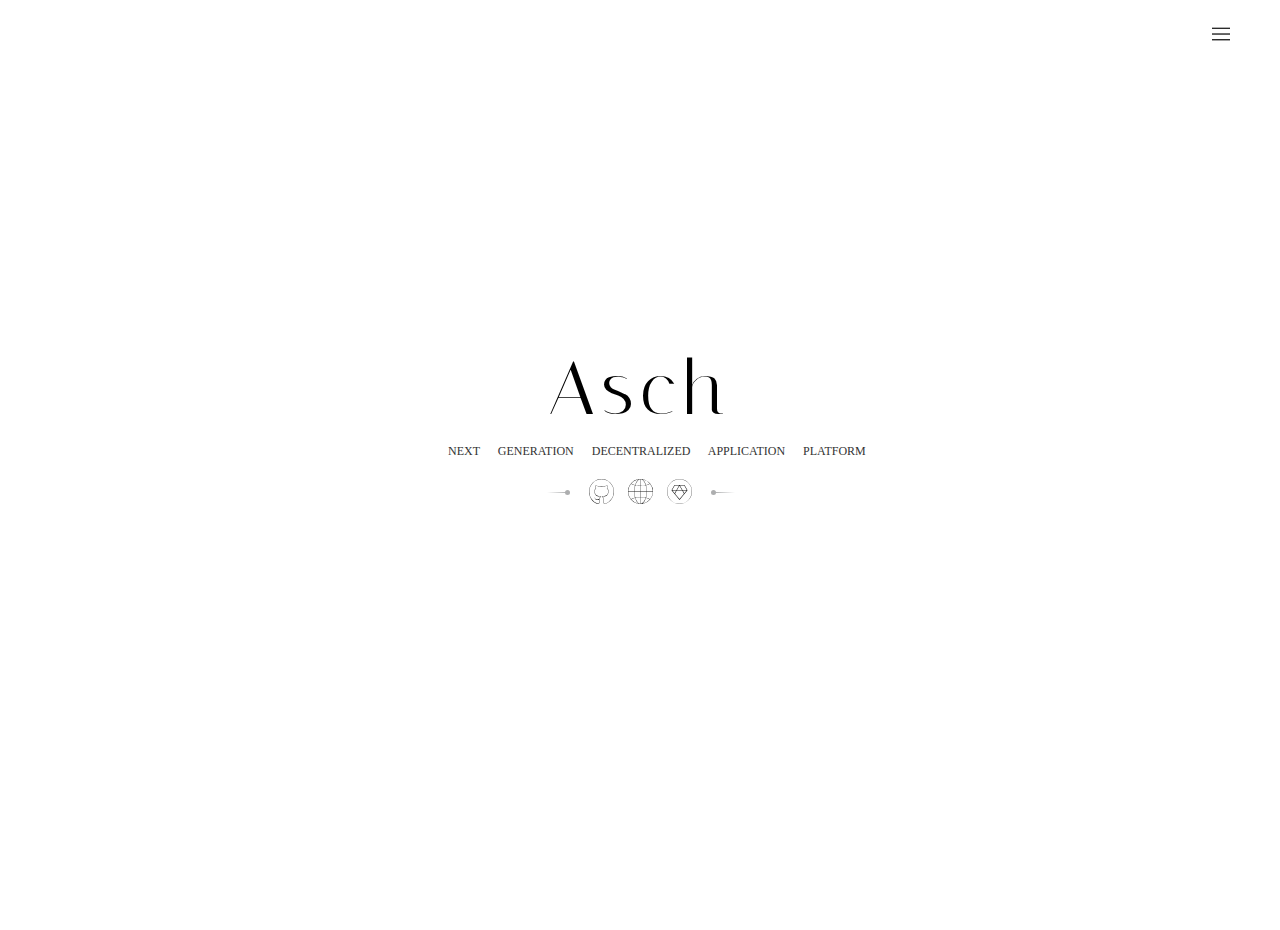
==== aschVideo.html @ d8f4b41e "test 0903" ====
<!DOCTYPE html>
<html lang="en">
<head>
    <meta charset="UTF-8">
    <title>Asch Website - Next generation blockchain application platform</title>
    <meta charset="UTF-8" name="keywords" content="阿希,Asch,区块链,智能合约,数字资产发行,区块链应用平台,侧链,区块链开发,区块链js开发">
    <meta name="description" content="阿希是一个分布式的区块链应用平台,采用区块链侧链技术,实现区块链js开发、智能合约、数字资产发行等功能.Asch是一个具有前瞻性的、低成本的一站式应用解决方案,相信将成为新一代区块链应用的孵化器.">
    <meta name="viewport"
          content="width=device-width, user-scalable=no, initial-scale=1.0, maximum-scale=1.0, minimum-scale=1.0">
    <link href="images/favicon.ico" rel="shortcut icon" type="image/x-icon">
    <link rel="stylesheet" href="css/reset.css">
    <link rel="stylesheet" href="css/index.css">
    <link rel="stylesheet" href="css/aschVideo.css">
</head>
<body>
<!--<div class="section">-->
    <!--&lt;!&ndash;<video class="aschAnimation" autoplay="true" controls="controls" loop="true" preload="true" src="video/Asch-animation.mp4" width="100%" height="100%"></video>&ndash;&gt;-->
<!--</div>-->
<div id="aschVideo">
    <div class="openLeft">
        <div class="container">
            <h1 class="containerTitle">Asch</h1>
            <hr>
            <p>NEXT GENERATION DECENTRALIZED APPLICATION PLATFORM</p>
            <div class="containerLink">
            <span class="linkLeft">
                <i></i>
            </span>
                <a class="linkGit" title="github" href="https://github.com/AschPlatform"><svg xmlns="http://www.w3.org/2000/svg" viewBox="0 0 35 35"><defs><style>.cls-1{fill:#191919;}</style></defs><title>Github-icon</title><g id="图层_2" data-name="图层 2"><g id="图层_1-2" data-name="图层 1"><path class="cls-1" d="M22.41,35a1.91,1.91,0,0,1-1.95-2v-4.6a2.85,2.85,0,0,0-.71-2.22l-2-1.73,2.57-.3a8.18,8.18,0,0,0,4.53-1.61c1.33-1.14,2-2.94,2-5.51a5.37,5.37,0,0,0-1.38-3.71L25,12.79l.27-.68A4.51,4.51,0,0,0,25.45,10l-.1-.86-.8.33c-.29.12-.6.27-.93.44a14.72,14.72,0,0,0-1.41.85l-.42.29-.49-.14a13.89,13.89,0,0,0-7.6,0l-.49.14-.42-.29a15.66,15.66,0,0,0-1.41-.85,9.59,9.59,0,0,0-.94-.44l-.8-.33-.1.86a4.6,4.6,0,0,0,.22,2.09l.27.68-.49.54A5.37,5.37,0,0,0,8.16,17c0,2.56.64,4.36,2,5.5a8.09,8.09,0,0,0,4.51,1.62l2.48.29-1.85,1.72a2.5,2.5,0,0,0-.69,1.55l0,.23v1.94c0,.9,0,1.75,0,2.38,0,.36,0,.6,0,.74a2,2,0,0,1-.47,1.32,1.91,1.91,0,0,1-1.5.67,2.59,2.59,0,0,1-.47,0H12l-.07,0a17,17,0,0,1-4.8-2.54,17.66,17.66,0,0,1-3.79-3.88A18.09,18.09,0,0,1,.89,23.57,18.31,18.31,0,0,1,0,17.91a18,18,0,0,1,1.38-7,17.82,17.82,0,0,1,3.75-5.7,17.51,17.51,0,0,1,5.56-3.83,17.15,17.15,0,0,1,13.62,0,17.51,17.51,0,0,1,5.56,3.83,17.82,17.82,0,0,1,3.75,5.7,18,18,0,0,1,1.38,7,18.31,18.31,0,0,1-.89,5.66,18.09,18.09,0,0,1-2.49,4.92,17.66,17.66,0,0,1-3.79,3.88A17,17,0,0,1,23,34.91l-.07,0h-.08A2.59,2.59,0,0,1,22.41,35ZM25.62,8.69a5.45,5.45,0,0,1,0,3.61l-.15.38.28.3A5.9,5.9,0,0,1,27.3,17c0,6-3.49,7.23-6.91,7.62l-1.47.17,1.12,1a3.35,3.35,0,0,1,.88,2.61V33a1.44,1.44,0,0,0,1.49,1.49,1.78,1.78,0,0,0,.39,0h.1A17.38,17.38,0,0,0,34.54,17.91,17.24,17.24,0,0,0,17.5.5a17.24,17.24,0,0,0-17,17.41A17.38,17.38,0,0,0,12.1,34.44h.1a1.78,1.78,0,0,0,.39,0A1.45,1.45,0,0,0,14.1,33c0-.13,0-.39,0-.71,0-.62,0-1.5,0-2.41v-.81l-.8.17a7.11,7.11,0,0,1-1.54.15c-1.77,0-2.86-.57-3.22-1.69v0a7.47,7.47,0,0,0-1.36-2.22,2.81,2.81,0,0,1,1,1,3.8,3.8,0,0,0,3.44,2.18,5.19,5.19,0,0,0,2.16-.51l.33-.15,0-.35A3,3,0,0,1,15,25.79l1-1-1.41-.16C11.18,24.27,7.7,23.07,7.7,17A5.9,5.9,0,0,1,9.21,13l.28-.3-.15-.38a5.53,5.53,0,0,1,0-3.61A9.91,9.91,0,0,1,13,10.35l.26.18.29-.09a14.5,14.5,0,0,1,7.84,0l.29.09.26-.18A10,10,0,0,1,25.62,8.69Z"/></g></g></svg></a>
                <a class="linkExploer" title="explorer" href="http://47.94.191.63/html/index.html"><svg xmlns="http://www.w3.org/2000/svg" viewBox="0 0 35 35"><defs><style>.cls-1{fill:#191919;}</style></defs><title>Browser-icon</title><g id="图层_2" data-name="图层 2"><g id="图层_1-2" data-name="图层 1"><path class="cls-1" d="M16.91,35a18,18,0,0,1-4.12-.65A17.5,17.5,0,0,1,0,17.81v-.63a17.33,17.33,0,0,1,2.72-9A17.57,17.57,0,0,1,16.92,0H18.1A18.07,18.07,0,0,1,24,1.24a17.5,17.5,0,0,1,11,16v.63A17.51,17.51,0,0,1,21.26,34.59a19.21,19.21,0,0,1-3.17.41Zm.81-6.17v5.79l.61-.13A6.39,6.39,0,0,0,21.93,32a16.38,16.38,0,0,0,2.57-5l.19-.53-.54-.13A21.48,21.48,0,0,0,22,25.94l-.54-.07a32.06,32.06,0,0,0-3.22-.21h-.5Zm-.95-3.17a30.61,30.61,0,0,0-5.9.66l-.56.12.19.54a15,15,0,0,0,3.23,5.75,5.78,5.78,0,0,0,2.94,1.76l.61.13v-9ZM25,27a15.36,15.36,0,0,1-3.46,6.14l-1.3,1.33L22,34A17.13,17.13,0,0,0,30,29.09l.44-.48-.58-.31a19.79,19.79,0,0,0-4.34-1.65l-.45-.12Zm-15.5-.33a20.84,20.84,0,0,0-4.34,1.64l-.59.31.45.48A17,17,0,0,0,13,34l1.79.47-1.3-1.31A15.37,15.37,0,0,1,10.06,27l-.15-.44Zm-9-8.41A17.09,17.09,0,0,0,4,27.93l.26.34.38-.21a20.66,20.66,0,0,1,4.66-1.82l.49-.12-.13-.49a32,32,0,0,1-1-7.42v-.49H.43Zm25.89,0a32,32,0,0,1-1,7.42l-.13.49.49.12a21,21,0,0,1,4.66,1.82l.38.21.26-.34a17.06,17.06,0,0,0,3.54-9.69l0-.52H26.35Zm-13.93-.49H9.08v.52a31.55,31.55,0,0,0,1,7.32l.13.46.47-.1a30.61,30.61,0,0,1,6.11-.69h.49v-7.5Zm5.31,0v7.5h.49a31.68,31.68,0,0,1,6.12.68l.47.11.12-.47a30.59,30.59,0,0,0,1-7.33v-.51H17.72ZM4,7.07A17.18,17.18,0,0,0,.45,16.76l0,.53H8.65v-.49a31.69,31.69,0,0,1,1-7.42l.13-.49-.49-.13A20.93,20.93,0,0,1,4.63,6.94l-.38-.21Zm6.1,2.38a31.69,31.69,0,0,0-1,7.31v.51h8.2V9.78h-.49a31.21,31.21,0,0,1-6.11-.69L10.2,9Zm14.24-.37a31,31,0,0,1-6.11.69h-.49v7.5h8.2v-.51a31.62,31.62,0,0,0-1-7.31L24.8,9Zm6.05-2.14A20.29,20.29,0,0,1,25.7,8.75l-.48.13.13.49a32.22,32.22,0,0,1,1,7.42v.49h8.22l0-.52A17.11,17.11,0,0,0,31,7.07l-.26-.34ZM17.72,1V9.35h.51A30,30,0,0,0,22.65,9a13.22,13.22,0,0,0,1.5-.29l.54-.13L24.5,8a15.69,15.69,0,0,0-3.22-5.75,5.84,5.84,0,0,0-3-1.76L17.72.38Zm-1-.49A6.39,6.39,0,0,0,13.07,3,17.1,17.1,0,0,0,10.5,8l-.19.52.54.14c.67.16,1.36.26,2,.35l.61.09c1,.1,2.15.21,3.3.22h.5v-9Zm4.76,1.31.08.08a6,6,0,0,1,.67.74l.25.31A17.27,17.27,0,0,1,25,8l.15.45.45-.12a20.88,20.88,0,0,0,4.34-1.64l.59-.31L30,5.92A17,17,0,0,0,22,1l-.1,0L20.51.78ZM13,1a8.05,8.05,0,0,0-1,.3l-.14,0A17.2,17.2,0,0,0,5,5.91l-.44.48.58.31A20,20,0,0,0,9.45,8.35l.46.11L10.05,8A15.31,15.31,0,0,1,13.5,1.89L14.65.72Z"/></g></g></svg></a>
                <a class="linkWallet"  title="wallet"  href="https://mainnet.asch.io/#/home
"><svg xmlns="http://www.w3.org/2000/svg" viewBox="0 0 35 35"><defs><style>.cls-1{fill:#191919;}</style></defs><title>Wallet-icon </title><g id="图层_2" data-name="图层 2"><g id="图层_1-2" data-name="图层 1"><path class="cls-1" d="M17.5,35A17.5,17.5,0,1,1,35,17.5,17.52,17.52,0,0,1,17.5,35ZM17.5.4A17.1,17.1,0,1,0,34.6,17.5,17.12,17.12,0,0,0,17.5.4Z"/><path class="cls-1" d="M6.25,15.85l4.23-7.59h14l4.28,7.59L17.5,29.28Zm5,4.76L17.5,28.1l6.23-7.46-2.44-4.37H13.66Zm13-.58,3.14-3.76H22.16ZM10.71,20l2.11-3.73H7.6Zm11-4.48h6L24.06,9h-6Zm-7.64,0h6.79l-3.39-6Zm-6.81,0h6L16.89,9h-6Z"/></g></g></svg>
                </a>
                <span class="linkRight">
                <i></i>
            </span>
            </div>
        </div>
    </div>
    <div class="openRight">
        <div class="menu">
         <i></i>
        </div>
        <div class="container">
            <h1 class="containerTitle">Asch</h1>
            <hr>
            <p>NEXT GENERATION DECENTRALIZED APPLICATION PLATFORM</p>
            <div class="containerLink">
            <span class="linkLeft">
                <i></i>
            </span>
                <a class="linkGit" title="github" href="https://github.com/AschPlatform"><svg xmlns="http://www.w3.org/2000/svg" viewBox="0 0 35 35"><defs><style>.cls-1{fill:#191919;}</style></defs><title>Github-icon</title><g id="图层_2" data-name="图层 2"><g id="图层_1-2" data-name="图层 1"><path class="cls-1" d="M22.41,35a1.91,1.91,0,0,1-1.95-2v-4.6a2.85,2.85,0,0,0-.71-2.22l-2-1.73,2.57-.3a8.18,8.18,0,0,0,4.53-1.61c1.33-1.14,2-2.94,2-5.51a5.37,5.37,0,0,0-1.38-3.71L25,12.79l.27-.68A4.51,4.51,0,0,0,25.45,10l-.1-.86-.8.33c-.29.12-.6.27-.93.44a14.72,14.72,0,0,0-1.41.85l-.42.29-.49-.14a13.89,13.89,0,0,0-7.6,0l-.49.14-.42-.29a15.66,15.66,0,0,0-1.41-.85,9.59,9.59,0,0,0-.94-.44l-.8-.33-.1.86a4.6,4.6,0,0,0,.22,2.09l.27.68-.49.54A5.37,5.37,0,0,0,8.16,17c0,2.56.64,4.36,2,5.5a8.09,8.09,0,0,0,4.51,1.62l2.48.29-1.85,1.72a2.5,2.5,0,0,0-.69,1.55l0,.23v1.94c0,.9,0,1.75,0,2.38,0,.36,0,.6,0,.74a2,2,0,0,1-.47,1.32,1.91,1.91,0,0,1-1.5.67,2.59,2.59,0,0,1-.47,0H12l-.07,0a17,17,0,0,1-4.8-2.54,17.66,17.66,0,0,1-3.79-3.88A18.09,18.09,0,0,1,.89,23.57,18.31,18.31,0,0,1,0,17.91a18,18,0,0,1,1.38-7,17.82,17.82,0,0,1,3.75-5.7,17.51,17.51,0,0,1,5.56-3.83,17.15,17.15,0,0,1,13.62,0,17.51,17.51,0,0,1,5.56,3.83,17.82,17.82,0,0,1,3.75,5.7,18,18,0,0,1,1.38,7,18.31,18.31,0,0,1-.89,5.66,18.09,18.09,0,0,1-2.49,4.92,17.66,17.66,0,0,1-3.79,3.88A17,17,0,0,1,23,34.91l-.07,0h-.08A2.59,2.59,0,0,1,22.41,35ZM25.62,8.69a5.45,5.45,0,0,1,0,3.61l-.15.38.28.3A5.9,5.9,0,0,1,27.3,17c0,6-3.49,7.23-6.91,7.62l-1.47.17,1.12,1a3.35,3.35,0,0,1,.88,2.61V33a1.44,1.44,0,0,0,1.49,1.49,1.78,1.78,0,0,0,.39,0h.1A17.38,17.38,0,0,0,34.54,17.91,17.24,17.24,0,0,0,17.5.5a17.24,17.24,0,0,0-17,17.41A17.38,17.38,0,0,0,12.1,34.44h.1a1.78,1.78,0,0,0,.39,0A1.45,1.45,0,0,0,14.1,33c0-.13,0-.39,0-.71,0-.62,0-1.5,0-2.41v-.81l-.8.17a7.11,7.11,0,0,1-1.54.15c-1.77,0-2.86-.57-3.22-1.69v0a7.47,7.47,0,0,0-1.36-2.22,2.81,2.81,0,0,1,1,1,3.8,3.8,0,0,0,3.44,2.18,5.19,5.19,0,0,0,2.16-.51l.33-.15,0-.35A3,3,0,0,1,15,25.79l1-1-1.41-.16C11.18,24.27,7.7,23.07,7.7,17A5.9,5.9,0,0,1,9.21,13l.28-.3-.15-.38a5.53,5.53,0,0,1,0-3.61A9.91,9.91,0,0,1,13,10.35l.26.18.29-.09a14.5,14.5,0,0,1,7.84,0l.29.09.26-.18A10,10,0,0,1,25.62,8.69Z"/></g></g></svg></a>
                <a class="linkExploer" title="explorer" href="http://47.94.191.63/html/index.html"><svg xmlns="http://www.w3.org/2000/svg" viewBox="0 0 35 35"><defs><style>.cls-1{fill:#191919;}</style></defs><title>Browser-icon</title><g id="图层_2" data-name="图层 2"><g id="图层_1-2" data-name="图层 1"><path class="cls-1" d="M16.91,35a18,18,0,0,1-4.12-.65A17.5,17.5,0,0,1,0,17.81v-.63a17.33,17.33,0,0,1,2.72-9A17.57,17.57,0,0,1,16.92,0H18.1A18.07,18.07,0,0,1,24,1.24a17.5,17.5,0,0,1,11,16v.63A17.51,17.51,0,0,1,21.26,34.59a19.21,19.21,0,0,1-3.17.41Zm.81-6.17v5.79l.61-.13A6.39,6.39,0,0,0,21.93,32a16.38,16.38,0,0,0,2.57-5l.19-.53-.54-.13A21.48,21.48,0,0,0,22,25.94l-.54-.07a32.06,32.06,0,0,0-3.22-.21h-.5Zm-.95-3.17a30.61,30.61,0,0,0-5.9.66l-.56.12.19.54a15,15,0,0,0,3.23,5.75,5.78,5.78,0,0,0,2.94,1.76l.61.13v-9ZM25,27a15.36,15.36,0,0,1-3.46,6.14l-1.3,1.33L22,34A17.13,17.13,0,0,0,30,29.09l.44-.48-.58-.31a19.79,19.79,0,0,0-4.34-1.65l-.45-.12Zm-15.5-.33a20.84,20.84,0,0,0-4.34,1.64l-.59.31.45.48A17,17,0,0,0,13,34l1.79.47-1.3-1.31A15.37,15.37,0,0,1,10.06,27l-.15-.44Zm-9-8.41A17.09,17.09,0,0,0,4,27.93l.26.34.38-.21a20.66,20.66,0,0,1,4.66-1.82l.49-.12-.13-.49a32,32,0,0,1-1-7.42v-.49H.43Zm25.89,0a32,32,0,0,1-1,7.42l-.13.49.49.12a21,21,0,0,1,4.66,1.82l.38.21.26-.34a17.06,17.06,0,0,0,3.54-9.69l0-.52H26.35Zm-13.93-.49H9.08v.52a31.55,31.55,0,0,0,1,7.32l.13.46.47-.1a30.61,30.61,0,0,1,6.11-.69h.49v-7.5Zm5.31,0v7.5h.49a31.68,31.68,0,0,1,6.12.68l.47.11.12-.47a30.59,30.59,0,0,0,1-7.33v-.51H17.72ZM4,7.07A17.18,17.18,0,0,0,.45,16.76l0,.53H8.65v-.49a31.69,31.69,0,0,1,1-7.42l.13-.49-.49-.13A20.93,20.93,0,0,1,4.63,6.94l-.38-.21Zm6.1,2.38a31.69,31.69,0,0,0-1,7.31v.51h8.2V9.78h-.49a31.21,31.21,0,0,1-6.11-.69L10.2,9Zm14.24-.37a31,31,0,0,1-6.11.69h-.49v7.5h8.2v-.51a31.62,31.62,0,0,0-1-7.31L24.8,9Zm6.05-2.14A20.29,20.29,0,0,1,25.7,8.75l-.48.13.13.49a32.22,32.22,0,0,1,1,7.42v.49h8.22l0-.52A17.11,17.11,0,0,0,31,7.07l-.26-.34ZM17.72,1V9.35h.51A30,30,0,0,0,22.65,9a13.22,13.22,0,0,0,1.5-.29l.54-.13L24.5,8a15.69,15.69,0,0,0-3.22-5.75,5.84,5.84,0,0,0-3-1.76L17.72.38Zm-1-.49A6.39,6.39,0,0,0,13.07,3,17.1,17.1,0,0,0,10.5,8l-.19.52.54.14c.67.16,1.36.26,2,.35l.61.09c1,.1,2.15.21,3.3.22h.5v-9Zm4.76,1.31.08.08a6,6,0,0,1,.67.74l.25.31A17.27,17.27,0,0,1,25,8l.15.45.45-.12a20.88,20.88,0,0,0,4.34-1.64l.59-.31L30,5.92A17,17,0,0,0,22,1l-.1,0L20.51.78ZM13,1a8.05,8.05,0,0,0-1,.3l-.14,0A17.2,17.2,0,0,0,5,5.91l-.44.48.58.31A20,20,0,0,0,9.45,8.35l.46.11L10.05,8A15.31,15.31,0,0,1,13.5,1.89L14.65.72Z"/></g></g></svg></a>
                <a class="linkWallet"  title="wallet"  href="https://mainnet.asch.io/#/home
"><svg xmlns="http://www.w3.org/2000/svg" viewBox="0 0 35 35"><defs><style>.cls-1{fill:#191919;}</style></defs><title>Wallet-icon </title><g id="图层_2" data-name="图层 2"><g id="图层_1-2" data-name="图层 1"><path class="cls-1" d="M17.5,35A17.5,17.5,0,1,1,35,17.5,17.52,17.52,0,0,1,17.5,35ZM17.5.4A17.1,17.1,0,1,0,34.6,17.5,17.12,17.12,0,0,0,17.5.4Z"/><path class="cls-1" d="M6.25,15.85l4.23-7.59h14l4.28,7.59L17.5,29.28Zm5,4.76L17.5,28.1l6.23-7.46-2.44-4.37H13.66Zm13-.58,3.14-3.76H22.16ZM10.71,20l2.11-3.73H7.6Zm11-4.48h6L24.06,9h-6Zm-7.64,0h6.79l-3.39-6Zm-6.81,0h6L16.89,9h-6Z"/></g></g></svg>
                </a>
                <span class="linkRight">
                <i></i>
            </span>
            </div>
        </div>
    </div>
    <video class="aschOne isFullscreenForScroll" autoplay="true" loop="true"  preload="true" src="http://asch-public.oss-cn-beijing.aliyuncs.com/asch.io/Asch%20architecture%20demonstration%20animation-title%20and%20middle%20(720).mov" width="100%" height="100%"></video>
    <video class="aschTwo isFullscreenForScroll" autoplay="true" loop="true"  src="http://asch-public.oss-cn-beijing.aliyuncs.com/asch.io/AschLoop.mp4" width="100%" height="100%"></video>
    <div class="closeLeft">
        <div class="container">
            <h1 class="containerTitle">Asch</h1>
            <hr>
            <p>NEXT GENERATION DECENTRALIZED APPLICATION PLATFORM</p>
            <div class="containerLink">
            <span class="linkLeft">
                <i></i>
            </span>
                <a class="linkGit" title="github" href="https://github.com/AschPlatform"><svg xmlns="http://www.w3.org/2000/svg" viewBox="0 0 35 35"><defs><style>.cls-1{fill:#191919;}</style></defs><title>Github-icon</title><g id="图层_2" data-name="图层 2"><g id="图层_1-2" data-name="图层 1"><path class="cls-1" d="M22.41,35a1.91,1.91,0,0,1-1.95-2v-4.6a2.85,2.85,0,0,0-.71-2.22l-2-1.73,2.57-.3a8.18,8.18,0,0,0,4.53-1.61c1.33-1.14,2-2.94,2-5.51a5.37,5.37,0,0,0-1.38-3.71L25,12.79l.27-.68A4.51,4.51,0,0,0,25.45,10l-.1-.86-.8.33c-.29.12-.6.27-.93.44a14.72,14.72,0,0,0-1.41.85l-.42.29-.49-.14a13.89,13.89,0,0,0-7.6,0l-.49.14-.42-.29a15.66,15.66,0,0,0-1.41-.85,9.59,9.59,0,0,0-.94-.44l-.8-.33-.1.86a4.6,4.6,0,0,0,.22,2.09l.27.68-.49.54A5.37,5.37,0,0,0,8.16,17c0,2.56.64,4.36,2,5.5a8.09,8.09,0,0,0,4.51,1.62l2.48.29-1.85,1.72a2.5,2.5,0,0,0-.69,1.55l0,.23v1.94c0,.9,0,1.75,0,2.38,0,.36,0,.6,0,.74a2,2,0,0,1-.47,1.32,1.91,1.91,0,0,1-1.5.67,2.59,2.59,0,0,1-.47,0H12l-.07,0a17,17,0,0,1-4.8-2.54,17.66,17.66,0,0,1-3.79-3.88A18.09,18.09,0,0,1,.89,23.57,18.31,18.31,0,0,1,0,17.91a18,18,0,0,1,1.38-7,17.82,17.82,0,0,1,3.75-5.7,17.51,17.51,0,0,1,5.56-3.83,17.15,17.15,0,0,1,13.62,0,17.51,17.51,0,0,1,5.56,3.83,17.82,17.82,0,0,1,3.75,5.7,18,18,0,0,1,1.38,7,18.31,18.31,0,0,1-.89,5.66,18.09,18.09,0,0,1-2.49,4.92,17.66,17.66,0,0,1-3.79,3.88A17,17,0,0,1,23,34.91l-.07,0h-.08A2.59,2.59,0,0,1,22.41,35ZM25.62,8.69a5.45,5.45,0,0,1,0,3.61l-.15.38.28.3A5.9,5.9,0,0,1,27.3,17c0,6-3.49,7.23-6.91,7.62l-1.47.17,1.12,1a3.35,3.35,0,0,1,.88,2.61V33a1.44,1.44,0,0,0,1.49,1.49,1.78,1.78,0,0,0,.39,0h.1A17.38,17.38,0,0,0,34.54,17.91,17.24,17.24,0,0,0,17.5.5a17.24,17.24,0,0,0-17,17.41A17.38,17.38,0,0,0,12.1,34.44h.1a1.78,1.78,0,0,0,.39,0A1.45,1.45,0,0,0,14.1,33c0-.13,0-.39,0-.71,0-.62,0-1.5,0-2.41v-.81l-.8.17a7.11,7.11,0,0,1-1.54.15c-1.77,0-2.86-.57-3.22-1.69v0a7.47,7.47,0,0,0-1.36-2.22,2.81,2.81,0,0,1,1,1,3.8,3.8,0,0,0,3.44,2.18,5.19,5.19,0,0,0,2.16-.51l.33-.15,0-.35A3,3,0,0,1,15,25.79l1-1-1.41-.16C11.18,24.27,7.7,23.07,7.7,17A5.9,5.9,0,0,1,9.21,13l.28-.3-.15-.38a5.53,5.53,0,0,1,0-3.61A9.91,9.91,0,0,1,13,10.35l.26.18.29-.09a14.5,14.5,0,0,1,7.84,0l.29.09.26-.18A10,10,0,0,1,25.62,8.69Z"/></g></g></svg></a>
                <a class="linkExploer" title="explorer" href="http://47.94.191.63/html/index.html"><svg xmlns="http://www.w3.org/2000/svg" viewBox="0 0 35 35"><defs><style>.cls-1{fill:#191919;}</style></defs><title>Browser-icon</title><g id="图层_2" data-name="图层 2"><g id="图层_1-2" data-name="图层 1"><path class="cls-1" d="M16.91,35a18,18,0,0,1-4.12-.65A17.5,17.5,0,0,1,0,17.81v-.63a17.33,17.33,0,0,1,2.72-9A17.57,17.57,0,0,1,16.92,0H18.1A18.07,18.07,0,0,1,24,1.24a17.5,17.5,0,0,1,11,16v.63A17.51,17.51,0,0,1,21.26,34.59a19.21,19.21,0,0,1-3.17.41Zm.81-6.17v5.79l.61-.13A6.39,6.39,0,0,0,21.93,32a16.38,16.38,0,0,0,2.57-5l.19-.53-.54-.13A21.48,21.48,0,0,0,22,25.94l-.54-.07a32.06,32.06,0,0,0-3.22-.21h-.5Zm-.95-3.17a30.61,30.61,0,0,0-5.9.66l-.56.12.19.54a15,15,0,0,0,3.23,5.75,5.78,5.78,0,0,0,2.94,1.76l.61.13v-9ZM25,27a15.36,15.36,0,0,1-3.46,6.14l-1.3,1.33L22,34A17.13,17.13,0,0,0,30,29.09l.44-.48-.58-.31a19.79,19.79,0,0,0-4.34-1.65l-.45-.12Zm-15.5-.33a20.84,20.84,0,0,0-4.34,1.64l-.59.31.45.48A17,17,0,0,0,13,34l1.79.47-1.3-1.31A15.37,15.37,0,0,1,10.06,27l-.15-.44Zm-9-8.41A17.09,17.09,0,0,0,4,27.93l.26.34.38-.21a20.66,20.66,0,0,1,4.66-1.82l.49-.12-.13-.49a32,32,0,0,1-1-7.42v-.49H.43Zm25.89,0a32,32,0,0,1-1,7.42l-.13.49.49.12a21,21,0,0,1,4.66,1.82l.38.21.26-.34a17.06,17.06,0,0,0,3.54-9.69l0-.52H26.35Zm-13.93-.49H9.08v.52a31.55,31.55,0,0,0,1,7.32l.13.46.47-.1a30.61,30.61,0,0,1,6.11-.69h.49v-7.5Zm5.31,0v7.5h.49a31.68,31.68,0,0,1,6.12.68l.47.11.12-.47a30.59,30.59,0,0,0,1-7.33v-.51H17.72ZM4,7.07A17.18,17.18,0,0,0,.45,16.76l0,.53H8.65v-.49a31.69,31.69,0,0,1,1-7.42l.13-.49-.49-.13A20.93,20.93,0,0,1,4.63,6.94l-.38-.21Zm6.1,2.38a31.69,31.69,0,0,0-1,7.31v.51h8.2V9.78h-.49a31.21,31.21,0,0,1-6.11-.69L10.2,9Zm14.24-.37a31,31,0,0,1-6.11.69h-.49v7.5h8.2v-.51a31.62,31.62,0,0,0-1-7.31L24.8,9Zm6.05-2.14A20.29,20.29,0,0,1,25.7,8.75l-.48.13.13.49a32.22,32.22,0,0,1,1,7.42v.49h8.22l0-.52A17.11,17.11,0,0,0,31,7.07l-.26-.34ZM17.72,1V9.35h.51A30,30,0,0,0,22.65,9a13.22,13.22,0,0,0,1.5-.29l.54-.13L24.5,8a15.69,15.69,0,0,0-3.22-5.75,5.84,5.84,0,0,0-3-1.76L17.72.38Zm-1-.49A6.39,6.39,0,0,0,13.07,3,17.1,17.1,0,0,0,10.5,8l-.19.52.54.14c.67.16,1.36.26,2,.35l.61.09c1,.1,2.15.21,3.3.22h.5v-9Zm4.76,1.31.08.08a6,6,0,0,1,.67.74l.25.31A17.27,17.27,0,0,1,25,8l.15.45.45-.12a20.88,20.88,0,0,0,4.34-1.64l.59-.31L30,5.92A17,17,0,0,0,22,1l-.1,0L20.51.78ZM13,1a8.05,8.05,0,0,0-1,.3l-.14,0A17.2,17.2,0,0,0,5,5.91l-.44.48.58.31A20,20,0,0,0,9.45,8.35l.46.11L10.05,8A15.31,15.31,0,0,1,13.5,1.89L14.65.72Z"/></g></g></svg></a>
                <a class="linkWallet"  title="wallet"  href="https://mainnet.asch.io/#/home
"><svg xmlns="http://www.w3.org/2000/svg" viewBox="0 0 35 35"><defs><style>.cls-1{fill:#191919;}</style></defs><title>Wallet-icon </title><g id="图层_2" data-name="图层 2"><g id="图层_1-2" data-name="图层 1"><path class="cls-1" d="M17.5,35A17.5,17.5,0,1,1,35,17.5,17.52,17.52,0,0,1,17.5,35ZM17.5.4A17.1,17.1,0,1,0,34.6,17.5,17.12,17.12,0,0,0,17.5.4Z"/><path class="cls-1" d="M6.25,15.85l4.23-7.59h14l4.28,7.59L17.5,29.28Zm5,4.76L17.5,28.1l6.23-7.46-2.44-4.37H13.66Zm13-.58,3.14-3.76H22.16ZM10.71,20l2.11-3.73H7.6Zm11-4.48h6L24.06,9h-6Zm-7.64,0h6.79l-3.39-6Zm-6.81,0h6L16.89,9h-6Z"/></g></g></svg>
                </a>
                <span class="linkRight">
                <i></i>
            </span>
            </div>
        </div>
    </div>
    <div class="closeRight">
        <div class="menu">
            <i></i>
        </div>
        <div class="container">
            <h1 class="containerTitle">Asch</h1>
            <hr>
            <p>NEXT GENERATION DECENTRALIZED APPLICATION PLATFORM</p>
            <div class="containerLink">
            <span class="linkLeft">
                <i></i>
            </span>
                <a class="linkGit" title="github" href="https://github.com/AschPlatform"><svg xmlns="http://www.w3.org/2000/svg" viewBox="0 0 35 35"><defs><style>.cls-1{fill:#191919;}</style></defs><title>Github-icon</title><g id="图层_2" data-name="图层 2"><g id="图层_1-2" data-name="图层 1"><path class="cls-1" d="M22.41,35a1.91,1.91,0,0,1-1.95-2v-4.6a2.85,2.85,0,0,0-.71-2.22l-2-1.73,2.57-.3a8.18,8.18,0,0,0,4.53-1.61c1.33-1.14,2-2.94,2-5.51a5.37,5.37,0,0,0-1.38-3.71L25,12.79l.27-.68A4.51,4.51,0,0,0,25.45,10l-.1-.86-.8.33c-.29.12-.6.27-.93.44a14.72,14.72,0,0,0-1.41.85l-.42.29-.49-.14a13.89,13.89,0,0,0-7.6,0l-.49.14-.42-.29a15.66,15.66,0,0,0-1.41-.85,9.59,9.59,0,0,0-.94-.44l-.8-.33-.1.86a4.6,4.6,0,0,0,.22,2.09l.27.68-.49.54A5.37,5.37,0,0,0,8.16,17c0,2.56.64,4.36,2,5.5a8.09,8.09,0,0,0,4.51,1.62l2.48.29-1.85,1.72a2.5,2.5,0,0,0-.69,1.55l0,.23v1.94c0,.9,0,1.75,0,2.38,0,.36,0,.6,0,.74a2,2,0,0,1-.47,1.32,1.91,1.91,0,0,1-1.5.67,2.59,2.59,0,0,1-.47,0H12l-.07,0a17,17,0,0,1-4.8-2.54,17.66,17.66,0,0,1-3.79-3.88A18.09,18.09,0,0,1,.89,23.57,18.31,18.31,0,0,1,0,17.91a18,18,0,0,1,1.38-7,17.82,17.82,0,0,1,3.75-5.7,17.51,17.51,0,0,1,5.56-3.83,17.15,17.15,0,0,1,13.62,0,17.51,17.51,0,0,1,5.56,3.83,17.82,17.82,0,0,1,3.75,5.7,18,18,0,0,1,1.38,7,18.31,18.31,0,0,1-.89,5.66,18.09,18.09,0,0,1-2.49,4.92,17.66,17.66,0,0,1-3.79,3.88A17,17,0,0,1,23,34.91l-.07,0h-.08A2.59,2.59,0,0,1,22.41,35ZM25.62,8.69a5.45,5.45,0,0,1,0,3.61l-.15.38.28.3A5.9,5.9,0,0,1,27.3,17c0,6-3.49,7.23-6.91,7.62l-1.47.17,1.12,1a3.35,3.35,0,0,1,.88,2.61V33a1.44,1.44,0,0,0,1.49,1.49,1.78,1.78,0,0,0,.39,0h.1A17.38,17.38,0,0,0,34.54,17.91,17.24,17.24,0,0,0,17.5.5a17.24,17.24,0,0,0-17,17.41A17.38,17.38,0,0,0,12.1,34.44h.1a1.78,1.78,0,0,0,.39,0A1.45,1.45,0,0,0,14.1,33c0-.13,0-.39,0-.71,0-.62,0-1.5,0-2.41v-.81l-.8.17a7.11,7.11,0,0,1-1.54.15c-1.77,0-2.86-.57-3.22-1.69v0a7.47,7.47,0,0,0-1.36-2.22,2.81,2.81,0,0,1,1,1,3.8,3.8,0,0,0,3.44,2.18,5.19,5.19,0,0,0,2.16-.51l.33-.15,0-.35A3,3,0,0,1,15,25.79l1-1-1.41-.16C11.18,24.27,7.7,23.07,7.7,17A5.9,5.9,0,0,1,9.21,13l.28-.3-.15-.38a5.53,5.53,0,0,1,0-3.61A9.91,9.91,0,0,1,13,10.35l.26.18.29-.09a14.5,14.5,0,0,1,7.84,0l.29.09.26-.18A10,10,0,0,1,25.62,8.69Z"/></g></g></svg></a>
                <a class="linkExploer" title="explorer" href="http://47.94.191.63/html/index.html"><svg xmlns="http://www.w3.org/2000/svg" viewBox="0 0 35 35"><defs><style>.cls-1{fill:#191919;}</style></defs><title>Browser-icon</title><g id="图层_2" data-name="图层 2"><g id="图层_1-2" data-name="图层 1"><path class="cls-1" d="M16.91,35a18,18,0,0,1-4.12-.65A17.5,17.5,0,0,1,0,17.81v-.63a17.33,17.33,0,0,1,2.72-9A17.57,17.57,0,0,1,16.92,0H18.1A18.07,18.07,0,0,1,24,1.24a17.5,17.5,0,0,1,11,16v.63A17.51,17.51,0,0,1,21.26,34.59a19.21,19.21,0,0,1-3.17.41Zm.81-6.17v5.79l.61-.13A6.39,6.39,0,0,0,21.93,32a16.38,16.38,0,0,0,2.57-5l.19-.53-.54-.13A21.48,21.48,0,0,0,22,25.94l-.54-.07a32.06,32.06,0,0,0-3.22-.21h-.5Zm-.95-3.17a30.61,30.61,0,0,0-5.9.66l-.56.12.19.54a15,15,0,0,0,3.23,5.75,5.78,5.78,0,0,0,2.94,1.76l.61.13v-9ZM25,27a15.36,15.36,0,0,1-3.46,6.14l-1.3,1.33L22,34A17.13,17.13,0,0,0,30,29.09l.44-.48-.58-.31a19.79,19.79,0,0,0-4.34-1.65l-.45-.12Zm-15.5-.33a20.84,20.84,0,0,0-4.34,1.64l-.59.31.45.48A17,17,0,0,0,13,34l1.79.47-1.3-1.31A15.37,15.37,0,0,1,10.06,27l-.15-.44Zm-9-8.41A17.09,17.09,0,0,0,4,27.93l.26.34.38-.21a20.66,20.66,0,0,1,4.66-1.82l.49-.12-.13-.49a32,32,0,0,1-1-7.42v-.49H.43Zm25.89,0a32,32,0,0,1-1,7.42l-.13.49.49.12a21,21,0,0,1,4.66,1.82l.38.21.26-.34a17.06,17.06,0,0,0,3.54-9.69l0-.52H26.35Zm-13.93-.49H9.08v.52a31.55,31.55,0,0,0,1,7.32l.13.46.47-.1a30.61,30.61,0,0,1,6.11-.69h.49v-7.5Zm5.31,0v7.5h.49a31.68,31.68,0,0,1,6.12.68l.47.11.12-.47a30.59,30.59,0,0,0,1-7.33v-.51H17.72ZM4,7.07A17.18,17.18,0,0,0,.45,16.76l0,.53H8.65v-.49a31.69,31.69,0,0,1,1-7.42l.13-.49-.49-.13A20.93,20.93,0,0,1,4.63,6.94l-.38-.21Zm6.1,2.38a31.69,31.69,0,0,0-1,7.31v.51h8.2V9.78h-.49a31.21,31.21,0,0,1-6.11-.69L10.2,9Zm14.24-.37a31,31,0,0,1-6.11.69h-.49v7.5h8.2v-.51a31.62,31.62,0,0,0-1-7.31L24.8,9Zm6.05-2.14A20.29,20.29,0,0,1,25.7,8.75l-.48.13.13.49a32.22,32.22,0,0,1,1,7.42v.49h8.22l0-.52A17.11,17.11,0,0,0,31,7.07l-.26-.34ZM17.72,1V9.35h.51A30,30,0,0,0,22.65,9a13.22,13.22,0,0,0,1.5-.29l.54-.13L24.5,8a15.69,15.69,0,0,0-3.22-5.75,5.84,5.84,0,0,0-3-1.76L17.72.38Zm-1-.49A6.39,6.39,0,0,0,13.07,3,17.1,17.1,0,0,0,10.5,8l-.19.52.54.14c.67.16,1.36.26,2,.35l.61.09c1,.1,2.15.21,3.3.22h.5v-9Zm4.76,1.31.08.08a6,6,0,0,1,.67.74l.25.31A17.27,17.27,0,0,1,25,8l.15.45.45-.12a20.88,20.88,0,0,0,4.34-1.64l.59-.31L30,5.92A17,17,0,0,0,22,1l-.1,0L20.51.78ZM13,1a8.05,8.05,0,0,0-1,.3l-.14,0A17.2,17.2,0,0,0,5,5.91l-.44.48.58.31A20,20,0,0,0,9.45,8.35l.46.11L10.05,8A15.31,15.31,0,0,1,13.5,1.89L14.65.72Z"/></g></g></svg></a>
                <a class="linkWallet"  title="wallet"  href="https://mainnet.asch.io/#/home
"><svg xmlns="http://www.w3.org/2000/svg" viewBox="0 0 35 35"><defs><style>.cls-1{fill:#191919;}</style></defs><title>Wallet-icon </title><g id="图层_2" data-name="图层 2"><g id="图层_1-2" data-name="图层 1"><path class="cls-1" d="M17.5,35A17.5,17.5,0,1,1,35,17.5,17.52,17.52,0,0,1,17.5,35ZM17.5.4A17.1,17.1,0,1,0,34.6,17.5,17.12,17.12,0,0,0,17.5.4Z"/><path class="cls-1" d="M6.25,15.85l4.23-7.59h14l4.28,7.59L17.5,29.28Zm5,4.76L17.5,28.1l6.23-7.46-2.44-4.37H13.66Zm13-.58,3.14-3.76H22.16ZM10.71,20l2.11-3.73H7.6Zm11-4.48h6L24.06,9h-6Zm-7.64,0h6.79l-3.39-6Zm-6.81,0h6L16.89,9h-6Z"/></g></g></svg>
                </a>
                <span class="linkRight">
                <i></i>
            </span>
            </div>
        </div>
    </div>
</div>
<script type="text/javascript" src="js/jquery-1.11.3.js"></script>
<script type="text/javascript" src="js/aschVideo.js"></script>
</body>
</html>
---- css/index.css ----
.deScroll {
}

::-webkit-scrollbar {
    height: 0px;
    width: 0px;
}

body, html {
    width: 100%;
    height: 100%;
}

a, button, input, optgroup, select, textarea {
    -webkit-tap-highlight-color: rgba(0, 0, 0, 0);
}

@font-face {
    font-family: myFont;
    src: url("../myFont/Italiana-Regular.pfb.ttf");
}

@font-face {
    font-family: myFontBold;
    src: url("../myFont/AvenirNext-bold.otf");
}

@font-face {
    font-family: myFontHeavy;
    src: url("../myFont/AvenirNext-Heavy.ttf");
}

@font-face {
    font-family: myFontNotoSansHansRegular;
    src: url("../myFont/NotoSansHans-Regular.otf");
}

@font-face {
    font-family: myFontAvenirNextRegular;
    src: url("../myFont/AvenirNext-Regular.otf");
}

@font-face {
    font-family: myFontDemiBold;
    src: url("../myFont/AvenirNext-demibold.otf");
}


#top {
    height: 100%;
}

.section1 {
    position: relative;
    padding-top: 30px;
    padding-left: 30px;
    padding-right: 30px;
    /*background: red;*/
}

.section1 .header {
    height: 40px;
    width: 100%;
}

.section1 .header span {
    display: inline-block;
}

.section1 .header .headerLeft {
    height: 40px;
    width: 90px;
    float: left;
    background: url("../images/logo.png") no-repeat center center;
    background-size: cover;
}

.section1 .header .headerRight {
    height: 40px;
    width: 40px;
    float: right;
    background: url("../images/logo.png") no-repeat center center;
    background-size: cover;
}

.section1 #menu {
    position: fixed;
    top: 65px;
    right: 30px;
    cursor: pointer;
}

.section1 #menu .menuArrow {
    position: absolute;
    top: -25px;
    right: 25px;
    border: 5px solid transparent;
    border-bottom: 10px solid #fff;
    width: 0px;
    height: 0px;
    display: none;
}

.section1 #menu:hover ul {
    display: block;
}

.section1 #menu:hover .menuArrow {
    display: block;
}

.section1 #menu #toggle {
    display: block;
    position: absolute;
    top: -45px;
    right: 15px;
    width: 24px;
    height: 24px;
    padding-left: 6px;
    padding-top: 6px;
}

.section1 #menu:hover #toggle {
    display: block;
    position: absolute;
    top: -45px;
    right: 15px;
    width: 24px;
    height: 24px;
    padding-left: 6px;
    padding-top: 6px;
    cursor: pointer;
    border: 1px solid #ccc;
    border-bottom: 1px solid #fff;
    z-index: 2;
    background: #fff;
}

.section1 #menu #toggle .icon-menu {
    /* position: absolute; */
    display: block;
    width: 12px;
    height: 12px;
    padding-left: 6px;
    padding-top: 6px;
    /* margin-left: 6px; */
    /* margin-top: 6px; */
    background: url(../images/more.png) no-repeat center;
    background-size: cover;
}

.section1 #menu ul {
    background: #fff;
    width: 85px;
    height: 180px;
    padding: 15px;
    font-size: 14px;
    display: none;
    margin-top: -14px;
    margin-right: 15px;
    border: 1px solid #ccc;
}

.section1 #menu ul li {
    /*background: red;*/
    margin-top: 10px;
}

.section1 #menu ul li a {
    color: #808080;
}

.section1 #menu ul li a:hover {
    text-decoration: underline;
    color: #808080;
}

.section1 .container {
    width: 60%;
    height: 250px;
    text-align: center;
    position: absolute;
    left: 20%;
    top: calc(50% - 125px);
    /*left: calc(50% - 400px);*/
}

.section1 .container hr {
    border: 1px solid;
    border-image: linear-gradient(to right, transparent, #010101, transparent) 1;
}

.section1 .container .containerTitle {
    font: normal 76px myFont;
    color: #000;
    letter-spacing: 6px;
    cursor: pointer;
}

.section1 .container hr {
    /* margin: 5px 0; */
    margin-bottom: 10px;
    margin-top: -5px;
}

.aschBoundary{
    -webkit-animation: aschBoundary 2s;
    animation: aschBoundary 2s;
}

.closeHr{
    -webkit-animation: closeHr .5s;
    animation: closeHr .5s;
    -webkit-animation-fill-mode: forwards;
    animation-fill-mode: forwards;
}

@-webkit-keyframes closeHr {
    0% {
        width: 100%;
        margin-left: 0%;
    }
    100%{
        width: 0;
        margin-left: 50%;

    }
}
@keyframes closeHr {
    0% {
        width: 100%;
        margin-left: 0%;
    }
    100%{
        width: 0;
        margin-left: 50%;

    }
}

@-webkit-keyframes aschBoundary {
    0% {
        width: 0;
        margin-left: 50%;
    }
    100%{
        width: 100%;
        margin-left: 0%;
    }
}
@keyframes aschBoundary {
    0% {
        width: 0;
        margin-left: 50%;
    }
    100%{
        width: 100%;
        margin-left: 0%;
    }
}




.section1 .container p {
    word-spacing: 15px;
    font-size: 12px;
}

.section1 .container .containerLink a svg {
    display: inline-block;
    width: 25px;
    height: 25px;
}

.section1 .container .containerLink {
    margin-top: 20px;
}

.section1 .container .containerLink a {
    width: 36px;
    height: 36px;
    margin-right: 5px;
    margin-left: 5px;
}

.section1 .container .containerLink span.linkLeft {
    display: inline-block;
    width: 5px;
    height: 5px;
    border-radius: 5px;
    background: #adaeaf;
    vertical-align: text-top;
}

.section1 .container .containerLink span.linkRight {
    display: inline-block;
    width: 5px;
    height: 5px;
    border-radius: 5px;
    background: #adaeaf;
    vertical-align: text-top;
}

.section1 .container .containerLink span.linkLeft i {
    display: inline-block;
    width: 20px;
    height: 1px;
    background: linear-gradient(to right, transparent, #adaeaf);
    vertical-align: text-top;
    margin-top: 2px;
    margin-left: -20px;
}

.section1 .container .containerLink span.linkRight i {
    display: inline-block;
    width: 20px;
    height: 1px;
    background: linear-gradient(to right, #adaeaf, transparent);
    vertical-align: text-top;
    margin-top: 2px;
    margin-left: 4px;
}

.section1 .container .containerLink a.linkGit {
    margin-left: 15px;
}

.section1 .container .containerLink a.linkWallet {
    margin-right: 15px;
}

.section1 .container .containerLink a.linkGit svg {
    width: 25px;
    height: 25px;
    /*background: url("../images/git.png") no-repeat center;*/
    /*background-size: cover;*/
}

.section1 .container .containerLink a.linkExploer svg {
    width: 25px;
    height: 25px;
    /*background: url("../images/explorer.png") no-repeat center;*/
    /*background-size: cover;*/
}

.section1 .container .containerLink a.linkWallet span {
    width: 25px;
    height: 25px;
    /*background: url("../images/Wallet-icon.png") no-repeat center;*/
    /*background-size: cover;*/
}

.section2 {
    padding: 100px 15% 100px 15%;
    background: #fcfeff;
}

.section2 h2 {
    width: 100%;
    margin: 30px 0;
    text-align: center;
    font: normal 30px myFontNotoSansHansRegular;
    color: #333;
    letter-spacing: 3px;
}

.section2 hr {
    border-top: 2px solid #000;
    opacity: 0.1;
    border-left: none;
    border-right: none;
    margin-bottom: 50px;
}

.section2 h3 {
    width: 100%;
    color: #333333;
    text-align: center;
    font: normal 20px myFontBold;
    line-height: 30px;
}

.section2 span {
    display: block;
    border-bottom: 2px solid #7e7f7f;
    width: 20px;
    margin-left: calc(50% - 10px);
    margin-top: 20px;
    margin-bottom: 10px;
}

.section2 p.content1 {
    margin-bottom: 30px;
    line-height: 25px;
    font: normal 15px myFontRegular;
    color: #808080;
}

.section2 p.content2 {
    line-height: 25px;
    font: normal 15px myFontRegular;
    color: #808080;
    /*height: 300px;*/
}

.section3 {
    background: #f5f8fa;
    padding: 100px 15% 100px 15%;
}

.section3 h2.featuresTitle1 {
    width: 100%;
    text-align: center;
    margin: 30px 0;
    font: normal 30px myFontNotoSansHansRegular;
    color: #333;
    letter-spacing: 3px;
}

.section3 hr {
    border-top: 2px solid #000;
    opacity: 0.1;
    border-left: none;
    border-right: none;
    margin-bottom: 50px;
}

.section3 h3 {
    width: 100%;
    text-align: center;
    font: normal 20px myFontBold;
    color: #333;
}

.section3 span.featuresLine1 {
    display: block;
    border-bottom: 2px solid #7e7f7f;
    width: 20px;
    margin-left: calc(50% - 10px);
    margin-top: 25px;
    margin-bottom: 15px;
}

.section3 .content {
    width: 80%;
    margin-left: 10%;
    text-align: center;
    margin-bottom: 50px;
    font: normal 16px myFontRegular;
    color: #333;
}

.section3 .publicLeft {
    display: inline-block;
    width: 45%;
    margin-right: 9%;
    /*height: 450px;*/
}

.section3 .publicRight {
    width: 45%;
    display: inline-block;
    vertical-align: top;
    /*height: 450px;*/
}

.section3 .sdkLeft {
    display: inline-block;
    width: 45%;
    margin-right: 9%;
    /*height: 450px;*/
}

.section3 .sdkRight {
    width: 45%;
    display: inline-block;
    vertical-align: top;
    /*height: 500px;*/
}

.section3 .publicLeft span, .section3 .publicRight span, .section3 .sdkLeft span, .section3 .sdkRight span {
    font: normal 18px myFontDemiBold;
    color: #333;
}

.section3 .publicLeft p, .section3 .publicRight p, .section3 .sdkLeft p, .section3 .sdkRight p {
    font: normal 15px myFontRegular;
    color: #808080;
}

.section3 .publicLeft li, .section3 .publicRight li, .section3 .sdkLeft li, .section3 .sdkRight li {
    margin-bottom: 20px;
    list-style: outside;
    color: #7a7c7d;
}

.section3 h2.featuresTitle2 {
    width: 100%;
    text-align: center;
    font: normal 25px myFontBold;
    color: #333;
    margin-top: 30px;
}

.section3 span.featuresLine2 {
    display: block;
    border-bottom: 2px solid #7e7f7f;
    width: 20px;
    margin-left: calc(50% - 10px);
    margin-top: 25px;
    margin-bottom: 50px;
}

.section4 {
    background: #fcfeff;
    padding: 100px 15% 100px 15%;
}

.section4 h2.featuresTitle {
    width: 100%;
    letter-spacing: 3px;
    margin: 30px 0;
    text-align: center;
    font: normal 30px myFontNotoSansHansRegular;
    color: #333;
}

.section4 hr {
    border-top: 2px solid #000;
    opacity: 0.1;
    border-left: none;
    border-right: none;
    margin-bottom: 50px;
}

.section4 .advantagesLeft {
    display: inline-block;
    width: 45%;
    margin-right: 9%;
    /*height: 450px;*/
}

.section4 .advantagesRight {
    width: 45%;
    display: inline-block;
    vertical-align: top;
    /*height: 450px;*/
}

.section4 .advantagesLeft span, .section4 .advantagesRight span {
    font: normal 18px myFontDemiBold;
    color: #333;
}

.section4 .advantagesLeft p, .section4 .advantagesRight p {
    font: normal 15px myFontRegular;
    color: #808080;
    line-height: 25px;
}

.section4 .advantagesLeft li, .section4 .advantagesRight li {
    margin-bottom: 20px;
    list-style: outside;
    color: #7a7c7d;
}

.section5 {
    background: #f5f8fa;
    padding: 100px 15% 100px 15%;
}

.section5 h2 {
    width: 100%;
    margin: 30px 0;
    text-align: center;
    font: normal 30px myFontNotoSansHansRegular;
    color: #333;
    letter-spacing: 3px;
}

.section5 hr {
    border-top: 2px solid #000;
    opacity: 0.1;
    border-left: none;
    border-right: none;
    margin-bottom: 40px;
}

.section5 span.featuresLine {
    display: block;
    border-bottom: 2px solid #7e7f7f;
    width: 20px;
    margin-left: calc(50% - 10px);
    margin-top: 25px;
    margin-bottom: 20px;
}

.section5 p {
    margin-top: 10px;
    line-height: 30px;
    font: normal 15px myFontRegular;
    color: #333;
}

.section5 h3 {
    width: 100%;
    margin-top: 30px;
    font: normal 18px myFontBold;
    color: #333;
    text-align: center;
}

.section5 ul {
    margin-top: 30px;
    /*height: 1400px;*/
    color: #7a7c7d;
    /*padding-bottom: 100px;*/
}

.section5 ul li {
    margin-top: 30px;
    list-style: outside;
    /*color: #ccc;*/

}

.section5 ul li span:nth-child(1) {
    display: block;
    margin-bottom: 10px;
    font: normal 18px myFontDemiBold;
    color: #333;
}

.section5 ul li span:nth-child(2) {
    display: inline-block;
    font: normal 16px myFontDemiBold;
    color: #333;
}

.section5 ul li span:nth-child(3) {
    display: inline-block;
    font: normal 15px myFontRegular;
    color: #808080;
}

.section5 ul li p {
    display: inline-block;
    font: normal 15px myFontRegular;
    color: #808080;
}

.section6 {
    background: #fcfeff;
    padding: 100px 15% 100px 15%;
}

.section6 h2 {
    width: 100%;
    margin: 30px 0;
    text-align: center;
    font: normal 30px myFontNotoSansHansRegular;
    color: #333;
    letter-spacing: 3px;
}

.section6 hr {
    border-top: 2px solid #000;
    opacity: 0.1;
    border-left: none;
    border-right: none;
    margin-bottom: 50px;
}

.section6 .downloadLeft {
    display: inline-block;
    width: 45%;
    margin-right: 9%;
    /*height: 400px;*/
}

.section6 .downloadRight {
    width: 45%;
    display: inline-block;
    vertical-align: top;
    /*height: 400px;*/
}

/*.section6 .downloadLeft span, .section6 .downloadRight span {*/
/*!*font: normal 20px myFontDemiBold;*!*/
/*!*color: #333;*!*/
/*!*cursor: pointer;*!*/
/*}*/

.section6 .downloadLeft a, .section6 .downloadRight a {
    font: normal 20px myFontDemiBold;
    color: #333;
    cursor: pointer;
}

.section6 .downloadLeft i, .section6 .downloadRight i {
    /*display: block;*/
    /*font: normal 12px myFontRegular;*/
    /*color: #808080;*/
    /*margin: 10px 0;*/
}

.section6 .downloadLeft p, .section6 .downloadRight p {
    font: normal 13px myFontRegular;
    color: #B3B3B3;
    word-wrap: break-word;
}

.section6 .downloadLeft li, .section6 .downloadRight li {
    margin-bottom: 20px;
    list-style: outside;
    color: #7a7c7d;
}

.section6 .downloadLeft ul li .qrCode {
    position: relative;
    display: inline-block;
    width: 15px;
    height: 15px;
    margin-left: 5px;
    vertical-align: inherit;
    cursor: pointer;
}

.section6 .downloadLeft ul li .qrCode .smallCode {
    display: inline-block;
    width: 15px;
    height: 15px;
    /*margin-left: 5px;*/
    /*vertical-align: inherit;*/
    background: url(../images/QR.png) no-repeat center center;
    background-size: cover;
}

.section6 .downloadLeft ul li .qrCode:hover .bigCode {
    display: block;
}

.section6 .downloadLeft ul li .qrCode .bigCode {
    position: absolute;
    width: 100px;
    height: 100px;
    left: -5px;
    top: 30px;
    background: url(../images/weChat.png) no-repeat center center;
    background-size: cover;
    display: none;
}

.section6 .downloadLeft ul li .qrCode:hover .qrArrow {
    display: block;
}

.section6 .downloadLeft ul li .qrCode .qrArrow {
    position: absolute;
    top: 15px;
    right: 0px;
    border: 5px solid transparent;
    border-bottom: 10px solid #fff;
    width: 0px;
    height: 0px;
    display: none;
}

.section6 .downloadLeft ul li .downloadLeftWallet {
    display: inline-block;
    margin-left: 10px;
    font-size: 12px;
}

.section6 .downloadRight ul li i.downloadRightTwoI {
    display: block;
    font: normal 13px myFontRegular;
    color: #808080;
    /* margin: 10px 0; */
    margin-top: -8px;
}

.section6 .downloadLeft ul li .downloadMd, .section6 .downloadRight ul li .downloadMd {
    display: block;
    font-size: 10px;
    margin: 10px 0;
}

.section6 .downloadLeft ul li .downloadMd span, .section6 .downloadRight ul li .downloadMd span {
    display: inline-block;
    font: normal 12px myFontRegular;
    color: #808080;
    font-weight: 600;
}

.section6 .downloadLeft ul li .downloadMd i, .section6 .downloadRight ul li .downloadMd i {
    display: inline-block;
    font: normal 11px myFontRegular;
}

.section6 .downloadLeft ul li.downloadMd i, .section6 .downloadRight ul li.downloadMd i {
    display: inline-block;
}

.section6 .downloadMore {
    width: 100%;
    /*height: 100px;*/
    margin-top: 100px;
}

.section6 .downloadMore a {
    display: block;
    border-radius: 20px;
    width: 60px;
    height: 20px;
    line-height: 20px;
    text-align: center;
    background: #fbfeff;
    border: 1px solid #c8c5c0;
    margin-left: calc(50% - 30px);
    color: #808080;
    font-size: 13px;
}

.section7 {
    background: #f5f8fa;
    padding: 100px 15% 100px 15%;
}

.section7 h1 {
    width: 100%;
    height: 150px;
    line-height: 200px;
    text-align: center;
    font-size: 35px;
}

.section7 hr {
    border-top: 1px solid #e2e4e5;
    border-left: none;
    border-right: none;
    margin-bottom: 50px;
}

.section7 h2 {
    width: 100%;
    text-align: center;
    font-size: 20px;
}

.section7 .featuresLine {
    display: block;
    border-bottom: 2px solid #7e7f7f;
    width: 20px;
    margin-left: calc(50% - 10px);
    margin-top: 25px;
    margin-bottom: 50px;
}

.section7 ul {
    width: 100%;
    height: 800px;
}

.section7 ul li {
    width: 33%;
    display: inline-block;
}

.section7 ul li .itemLeft {
    display: inline-block;
    width: 40%;
    height: 120px;
    margin-right: 5%;
    margin-bottom: 20px;
    /*background: url("../images/people.jpg") no-repeat center;*/
    background-size: cover;
}

.section7 ul li:nth-child(1) .itemLeft {
    /*background: url("../images/people.jpg") no-repeat center;*/
    background-size: cover;
}

.section7 ul li .itemRight {
    display: inline-block;
    width: 50%;
    vertical-align: top;
}

.section7 ul li .itemRight span {
    font-size: 18px;
    font-weight: 600;
}

.section7 ul li .itemRight hr {
    width: 70%;
    border-top: 1px solid #e2e4e5;
    border-left: none;
    border-right: none;
    margin-bottom: 10px;
    margin-top: 10px;
}

.section7 ul li .itemRight p {
    font-size: 12px;
    width: 80%;
}

.section8 {
    background: #f5f8fa;
    padding: 100px 15% 100px 15%;
    height: 650px;
}

.section8 h2 {
    width: 100%;
    text-align: center;
    font: normal 30px myFontNotoSansHansRegular;
    color: #333;
    margin: 30px 0;
    letter-spacing: 3px;
}

.section8 hr {
    border-top: 2px solid #000;
    opacity: 0.1;
    border-left: none;
    border-right: none;
    margin-bottom: 50px;
}

.section8 h3 {
    font: normal 20px myFontDemiBold;
    color: #333;
    margin: 50px 0;
    width: 100%;
    text-align: center;
}

.section8 ul.featuresUl1 {
    margin-top: 50px;
    list-style: outside;
    height: 200px;
    display: -webkit-flex;
    display: flex;
    -webkit-justify-content: space-between;
    justify-content: space-between;
}

.section8 ul.featuresUl1 li {
    display: inline-block;
    width: 200px;
    vertical-align: top;
}

.section8 ul.featuresUl1 li p {
    margin-bottom: 20px;
    font: normal 18px myFontDemiBold;
    color: #333;
}

.section8 ul.featuresUl1 li a {
    display: block;
    font: normal 14px myFontRegular;
    color: #33a0c0;
    line-height: 20px;
}

.section8 ul.featuresUl2 {
    /*margin-top: 50px;*/
    list-style: outside;
    /*height: 200px;*/
    display: -webkit-flex;
    display: flex;
    -webkit-justify-content: space-between;
    justify-content: space-between;
}

.section8 ul.featuresUl2 li {
    display: inline-block;
    width: 200px;
    vertical-align: top;
    margin-bottom: 20px;
}

.section8 ul.featuresUl2 li p {
    /* margin-bottom: 5px; */
    height: 20px;
    line-height: 20px;
    font: normal 14px myFontRegular;
    color: #808080;
}

.section8 ul.featuresUl2 li span {
    display: block;
    font: normal 12px myFontRegular;
    color: #808080;
    font-weight: 600;
}

.section9 {
    background: #e1e4e6;
    padding: 0 15%;
}

.section9 p {
    font: normal 18px myFontDemiBold;
    color: #333;
    height: 100px;
    line-height: 100px;
}

.section9 ul {
    height: 150px;
}

.section9 ul li {
    width: 33%;
    display: inline-block;
}

.section9 ul li:nth-child(1) span:nth-child(1) {
    display: inline-block;
    width: 100px;
    height: 100px;
    background: url("../images/weChat.png") no-repeat center;
    background-size: cover;
}

.section9 ul li:nth-child(1) span:nth-child(2) {
    display: inline-block;
    margin-left: 5px;
    width: 100px;
    height: 100px;
    line-height: 100px;
    text-align: left;
    font: normal 15px myFontRegular;
    color: #808080;
    vertical-align: middle;
}

.section9 ul li:nth-child(2) span:nth-child(1) {
    display: inline-block;
    width: 100px;
    height: 100px;
    background: url("../images/weibo.png") no-repeat center;
    background-size: cover;
}

.section9 ul li:nth-child(2) span:nth-child(2) {
    display: inline-block;
    margin-left: 5px;
    width: 100px;
    height: 100px;
    line-height: 100px;
    text-align: left;
    font: normal 15px myFontRegular;
    color: #808080;
    vertical-align: middle;
}

.section9 ul li:nth-child(3) {
    width: 150px;
    height: 100px;
    line-height: 100px;
    text-align: center;
    background: #eff1f3;
    vertical-align: top;
    color: #808080;
}

@media screen and (max-width: 800px) {

    .section1 #menu {
        position: fixed;
        top: 65px;
        right: 0px;
        cursor: pointer;
    }

    .section1 .container .containerTitle {
        font: normal 66px myFont;
        color: #000;
        letter-spacing: 6px;
    }

    .section1 .container p {
        word-spacing: 15px;
        font-size: 10px;
    }

    .section1 .container {
        width: 70%;
        height: 250px;
        text-align: center;
        position: absolute;
        left: 15%;
        top: calc(50% - 125px);
    }

    .section2, .section3, .section4, .section5, .section6, .section7, .section8 {
        padding: 100px 10% 100px 10%;
    }

    .section9 {
        padding: 0 10%;
    }

    .section2 h3 {
        width: 100%;
        color: #333333;
        text-align: center;
        font: normal 20px myFontBold;
        line-height: 25px;
    }

    .section2 p.content1 {
        margin-bottom: 30px;
        line-height: 25px;
        font: normal 16px myFontRegular;
        color: #808080;
    }

    .section2 p.content2 {
        line-height: 25px;
        font: normal 16px myFontRegular;
        color: #808080;
        height: 300px;
    }

    .section3 .content {
        width: 96%;
        margin-left: 2%;
        text-align: center;
        margin-bottom: 50px;
        font: normal 18px myFontRegular;
        color: #333;
    }

    .section3 .publicLeft span, .section3 .publicRight span, .section3 .sdkLeft span, .section3 .sdkRight span {
        font: normal 18px myFontDemiBold;
        color: #333;
    }

    .section3 .publicLeft p, .section3 .publicRight p, .section3 .sdkLeft p, .section3 .sdkRight p {
        font: normal 16px myFontRegular;
        color: #808080;
    }

    .section4 .advantagesLeft p, .section4 .advantagesRight p {
        font: normal 16px myFontRegular;
        color: #808080;
        line-height: 25px;
    }

    .section5 h3 {
        width: 100%;
        margin-top: 30px;
        font: normal 20px myFontBold;
        color: #333;
        text-align: center;
    }

    .section5 ul li span:nth-child(1) {
        display: block;
        margin-bottom: 10px;
        font: normal 18px myFontDemiBold;
        color: #333;
    }

    .section5 ul li span:nth-child(2) {
        display: inline-block;
        font: normal 17px myFontDemiBold;
        color: #333;
    }

    .section5 ul li span:nth-child(3) {
        display: inline-block;
        font: normal 16px myFontRegular;
        color: #808080;
    }

    .section3 .publicLeft {
        width: 100%;
    }

    .section3 .publicRight {
        width: 100%;
    }

    .section3 .sdkLeft {
        width: 100%;
    }

    .section3 .sdkRight {
        width: 100%;
    }

    .section4 .advantagesLeft {
        width: 100%;
    }

    .section4 .advantagesRight {
        width: 100%;
    }

    .section5 ul li p {
        display: inline-block;
        font: normal 16px myFontRegular;
        color: #808080;
    }

    .section6 .downloadLeft {
        width: 100%;
    }

    .section6 .downloadRight {
        width: 100%;
    }

    .section6 .downloadLeft a, .section6 .downloadRight a {
        font: normal 18px myFontDemiBold;
        color: #333;
        cursor: pointer;
    }

    .section6 .downloadLeft ul li .downloadMd span, .section6 .downloadRight ul li .downloadMd span {
        display: inline-block;
        font: normal 16px myFontRegular;
        color: #808080;
        font-weight: 600;
    }

    .section6 .downloadLeft ul li .downloadMd i, .section6 .downloadRight ul li .downloadMd i {
        display: inline-block;
        font: normal 14px myFontRegular;
    }

    .section6 .downloadLeft p, .section6 .downloadRight p {
        font: normal 16px myFontRegular;
        color: #B3B3B3;
        word-wrap: break-word;
    }

    .section6 .downloadMore {
        width: 100%;
        height: 100px;
        margin-top: 50px;
    }

    .section8 ul.featuresUl1 li p {
        margin-bottom: 20px;
        font: normal 13px myFontDemiBold;
        color: #333;
    }

    .section8 ul.featuresUl2 li span {
        display: block;
        font: normal 12px myFontRegular;
        color: #808080;
        font-weight: 600;
        margin-top: 45px;
    }

    .section9 ul {
        display: -webkit-flex;
        display: flex;
        -webkit-justify-content: space-between;
        justify-content: space-between;
        /*display: flex;*/
        /*justify-content: space-between;*/
    }

    .section9 ul li {
        margin-right: 5px;
        width: 100%;
        display: inline-block;
    }

    .section9 ul li:nth-child(1) span:nth-child(1) {
        width: 80px;
        height: 80px;
    }


    .section9 ul li:nth-child(2) span:nth-child(1) {
        width: 80px;
        height: 80px;
    }

    .section9 ul li:nth-child(1) span:nth-child(2) {
        display: block;
        /*margin-left: 5px;*/
        width: 80px;
        /* height: 100px; */
        /* line-height: 100px; */
        text-align: center;
        font: normal 15px myFontRegular;
        color: #808080;
        vertical-align: middle;
    }

    .section9 ul li:nth-child(2) span:nth-child(2) {
        display: block;
        /* margin-left: 5px; */
        width: 80px;
        /* height: 100px; */
        /* line-height: 100px; */
        text-align: center;
        font: normal 15px myFontRegular;
        color: #808080;
        vertical-align: middle;
    }

    .section9 ul li:nth-child(3) {
        padding: 0 2px;
        width: 80px;
        height: 80px;
        line-height: 20px;
        text-align: center;
        word-wrap: break-word;
        font-size: 12px;
        background: #eff1f3;
    }
    .section9 ul li:nth-child(3) span {
        display: block;
        /* background: red; */
        width: 80px;
        height: 20px;
        margin-top: 30px;
        text-align: left;
        word-wrap: break-word;
    }
}

@media screen and (min-width: 800px) {
    .section3 .publicLeft {
        width: 45%;
    }

    .section3 .publicRight {
        width: 45%;
    }

    .section3 .sdkLeft {
        width: 45%;
    }

    .section3 .sdkRight {
        width: 45%;
    }

    .section4 .advantagesLeft {
        width: 45%;
    }

    .section4 .advantagesRight {
        width: 45%;
    }

    .section6 .downloadLeft {
        width: 45%;
    }

    .section6 .downloadRight {
        width: 45%;
    }
}
---- css/aschVideo.css ----
* {
    margin: 0;
    padding: 0;
}

html, body {
    background: #000;
}
.hideVideo{
    display: none;
}

#aschVideo {
    cursor: pointer;
    z-index: 2;
    background: #000;
}


#aschVideo .openLeft {
    position: absolute;
    padding-top: 30px;
    top: 0;
    /*left: 0;*/
    width: 50%;
    height: 100%;
    background: #ffffff;
    /*background: url("../images/left.png") no-repeat center;*/
    /*background-size: cover;*/
    /*z-index: 2;*/
    -webkit-animation: openLeft 1s;
    animation: openLeft 1s;
    -webkit-animation-fill-mode: forwards;
    animation-fill-mode: forwards;
    overflow: hidden;
}


.openLeft .container {
    width: 60%;
    height: 250px;
    text-align: center;
    position: absolute;
    left: 70%;
    top: calc(50% - 125px);
    /*left: calc(50% - 400px);*/
}

.openLeft .container hr {
    border: 1px solid;
    border-image: linear-gradient(to right, transparent, #fff, transparent) 1;
}

.openLeft .container .containerTitle {
    font: normal 76px myFont;
    color: #000;
    letter-spacing: 6px;
    cursor: pointer;
}

.openLeft .container hr {
    margin-bottom: 10px;
    margin-top: -5px;
}


.openLeft .container p {
    word-spacing: 15px;
    font-size: 12px;
    white-space:nowrap;
}

.openLeft .container .containerLink a svg {
    display: inline-block;
    width: 25px;
    height: 25px;
}

.openLeft .container .containerLink {
    margin-top: 20px;
}

.openLeft .container .containerLink a {
    width: 36px;
    height: 36px;
    margin-right: 5px;
    margin-left: 5px;
}

.openLeft .container .containerLink span.linkLeft {
    display: inline-block;
    width: 5px;
    height: 5px;
    border-radius: 5px;
    background: #adaeaf;
    vertical-align: text-top;
}

.openLeft .container .containerLink span.linkRight {
    display: inline-block;
    width: 5px;
    height: 5px;
    border-radius: 5px;
    background: #adaeaf;
    vertical-align: text-top;
}

.openLeft .container .containerLink span.linkLeft i {
    display: inline-block;
    width: 20px;
    height: 1px;
    background: linear-gradient(to right, transparent, #adaeaf);
    vertical-align: text-top;
    margin-top: 2px;
    margin-left: -20px;
}

.openLeft .container .containerLink span.linkRight i {
    display: inline-block;
    width: 20px;
    height: 1px;
    background: linear-gradient(to right, #adaeaf, transparent);
    vertical-align: text-top;
    margin-top: 2px;
    margin-left: 4px;
}

.openLeft .container .containerLink a.linkGit {
    margin-left: 15px;
}

.openLeft .container .containerLink a.linkWallet {
    margin-right: 15px;
}

.openLeft .container .containerLink a.linkGit svg {
    width: 25px;
    height: 25px;
}

.openLeft .container .containerLink a.linkExploer svg {
    width: 25px;
    height: 25px;
}

.openLeft .container .containerLink a.linkWallet span {
    width: 25px;
    height: 25px;
}





#aschVideo .openRight {
    padding-top: 30px;
    position: absolute;
    top: 0;
    right: 0;
    width: 50%;
    height: 100%;
    /*background: url("../images/right.png") no-repeat center center;*/
    /*background-size: cover;*/
    background: #ffffff;
    /*z-index: 2;*/
    -webkit-animation: openRight 1s;
    animation: openRight 1s;
    -webkit-animation-fill-mode: forwards;
    animation-fill-mode: forwards;
    overflow: hidden;
}

.openRight .menu{
    position: absolute;
    top: 25px;
    right: 50px;
}

.openRight .menu i{
    display: block;
    width: 18px;
    height: 18px;
    background: url("../images/more.png") no-repeat center center;
    background-size: cover;
}


.openRight .container {
    width: 60%;
    height: 250px;
    text-align: center;
    position: absolute;
    left: -30%;
    top: calc(50% - 125px);
    /*left: calc(50% - 400px);*/
}

.openRight .container hr {
    border: 1px solid;
    border-image: linear-gradient(to right, transparent, #fff, transparent) 1;
}

.openRight .container .containerTitle {
    font: normal 76px myFont;
    color: #000;
    letter-spacing: 6px;
    cursor: pointer;
}

.openRight .container hr {
    /* margin: 5px 0; */
    margin-bottom: 10px;
    margin-top: -5px;
}

.aschBoundary{
    -webkit-animation: aschBoundary 2s;
    animation: aschBoundary 2s;
}

.closeHr{
    -webkit-animation: closeHr .5s;
    animation: closeHr .5s;
    -webkit-animation-fill-mode: forwards;
    animation-fill-mode: forwards;
}

@-webkit-keyframes closeHr {
    0% {
        width: 100%;
        margin-left: 0%;
    }
    100%{
        width: 0;
        margin-left: 50%;

    }
}
@keyframes closeHr {
    0% {
        width: 100%;
        margin-left: 0%;
    }
    100%{
        width: 0;
        margin-left: 50%;

    }
}

@-webkit-keyframes aschBoundary {
    0% {
        width: 0;
        margin-left: 50%;
    }
    100%{
        width: 100%;
        margin-left: 0%;
    }
}
@keyframes aschBoundary {
    0% {
        width: 0;
        margin-left: 50%;
    }
    100%{
        width: 100%;
        margin-left: 0%;
    }
}


.openRight .container p {
    word-spacing: 15px;
    font-size: 12px;
    white-space:nowrap;
}

.openRight .container .containerLink a svg {
    display: inline-block;
    width: 25px;
    height: 25px;
}

.openRight .container .containerLink {
    margin-top: 20px;
}

.openRight .container .containerLink a {
    width: 36px;
    height: 36px;
    margin-right: 5px;
    margin-left: 5px;
}

.openRight .container .containerLink span.linkLeft {
    display: inline-block;
    width: 5px;
    height: 5px;
    border-radius: 5px;
    background: #adaeaf;
    vertical-align: text-top;
}

.openRight .container .containerLink span.linkRight {
    display: inline-block;
    width: 5px;
    height: 5px;
    border-radius: 5px;
    background: #adaeaf;
    vertical-align: text-top;
}

.openRight .container .containerLink span.linkLeft i {
    display: inline-block;
    width: 20px;
    height: 1px;
    background: linear-gradient(to right, transparent, #adaeaf);
    vertical-align: text-top;
    margin-top: 2px;
    margin-left: -20px;
}

.openRight .container .containerLink span.linkRight i {
    display: inline-block;
    width: 20px;
    height: 1px;
    background: linear-gradient(to right, #adaeaf, transparent);
    vertical-align: text-top;
    margin-top: 2px;
    margin-left: 4px;
}

.openRight .container .containerLink a.linkGit {
    margin-left: 15px;
}

.openRight .container .containerLink a.linkWallet {
    margin-right: 15px;
}

.openRight .container .containerLink a.linkGit svg {
    width: 25px;
    height: 25px;
    /*background: url("../images/git.png") no-repeat center;*/
    /*background-size: cover;*/
}

.openRight .container .containerLink a.linkExploer svg {
    width: 25px;
    height: 25px;
    /*background: url("../images/explorer.png") no-repeat center;*/
    /*background-size: cover;*/
}

.openRight .container .containerLink a.linkWallet span {
    width: 25px;
    height: 25px;
    /*background: url("../images/Wallet-icon.png") no-repeat center;*/
    /*background-size: cover;*/
}




#aschVideo .closeLeft {
    padding-top: 30px;
    position: absolute;
    top: 0;
    /*left: 0;*/
    margin-left: -50%;
    width: 50%;
    height: 100%;
    background: #fff;
    overflow: hidden;
    /*z-index: 2;*/
}

.closeLeft .container {
    width: 60%;
    height: 250px;
    text-align: center;
    position: absolute;
    left: 70%;
    top: calc(50% - 125px);
    /*left: calc(50% - 400px);*/
}

.closeLeft .container hr {
    border: 1px solid;
    border-image: linear-gradient(to right, transparent, #fff, transparent) 1;
}

.closeLeft .container .containerTitle {
    font: normal 76px myFont;
    color: #000;
    letter-spacing: 6px;
    cursor: pointer;
}

.closeLeft .container hr {
    margin-bottom: 10px;
    margin-top: -5px;
}


.closeLeft .container p {
    word-spacing: 15px;
    font-size: 12px;
    white-space:nowrap;
}

.closeLeft .container .containerLink a svg {
    display: inline-block;
    width: 25px;
    height: 25px;
}

.closeLeft .container .containerLink {
    margin-top: 20px;
}

.closeLeft .container .containerLink a {
    width: 36px;
    height: 36px;
    margin-right: 5px;
    margin-left: 5px;
}

.closeLeft .container .containerLink span.linkLeft {
    display: inline-block;
    width: 5px;
    height: 5px;
    border-radius: 5px;
    background: #adaeaf;
    vertical-align: text-top;
}

.closeLeft .container .containerLink span.linkRight {
    display: inline-block;
    width: 5px;
    height: 5px;
    border-radius: 5px;
    background: #adaeaf;
    vertical-align: text-top;
}

.closeLeft .container .containerLink span.linkLeft i {
    display: inline-block;
    width: 20px;
    height: 1px;
    background: linear-gradient(to right, transparent, #adaeaf);
    vertical-align: text-top;
    margin-top: 2px;
    margin-left: -20px;
}

.closeLeft .container .containerLink span.linkRight i {
    display: inline-block;
    width: 20px;
    height: 1px;
    background: linear-gradient(to right, #adaeaf, transparent);
    vertical-align: text-top;
    margin-top: 2px;
    margin-left: 4px;
}

.closeLeft .container .containerLink a.linkGit {
    margin-left: 15px;
}

.closeLeft .container .containerLink a.linkWallet {
    margin-right: 15px;
}

.closeLeft .container .containerLink a.linkGit svg {
    width: 25px;
    height: 25px;
}

.closeLeft .container .containerLink a.linkExploer svg {
    width: 25px;
    height: 25px;
}

.closeLeft .container .containerLink a.linkWallet span {
    width: 25px;
    height: 25px;
}


#aschVideo .closeLeftAnimation{
    -webkit-animation: closeLeft .5s;
    animation: closeLeft .5s;
    -webkit-animation-fill-mode: forwards;
    animation-fill-mode: forwards;
}

#aschVideo .closeRightAnimation{
    -webkit-animation: closeRight .5s;
    animation: closeRight .5s;
    -webkit-animation-fill-mode: forwards;
    animation-fill-mode: forwards;
}

#aschVideo .closeRight {
    padding-top: 30px;
    overflow: hidden;
    position: absolute;
    top: 0;
    right: 0;
    margin-right: -50%;
    width: 50%;
    height: 100%;
    background: #fff;
    /*z-index: 2;*/
}


.closeRight .container {
    width: 60%;
    height: 250px;
    text-align: center;
    position: absolute;
    left: -30%;
    top: calc(50% - 125px);
    /*left: calc(50% - 400px);*/
}

.closeRight .container hr {
    border: 1px solid;
    border-image: linear-gradient(to right, transparent, #fff, transparent) 1;
}

.closeRight .container .containerTitle {
    font: normal 76px myFont;
    color: #000;
    letter-spacing: 6px;
    cursor: pointer;
}

.closeRight .container hr {
    /* margin: 5px 0; */
    margin-bottom: 10px;
    margin-top: -5px;
}

.aschBoundary{
    -webkit-animation: aschBoundary 2s;
    animation: aschBoundary 2s;
}

.closeHr{
    -webkit-animation: closeHr .5s;
    animation: closeHr .5s;
    -webkit-animation-fill-mode: forwards;
    animation-fill-mode: forwards;
}

@-webkit-keyframes closeHr {
    0% {
        width: 100%;
        margin-left: 0%;
    }
    100%{
        width: 0;
        margin-left: 50%;

    }
}
@keyframes closeHr {
    0% {
        width: 100%;
        margin-left: 0%;
    }
    100%{
        width: 0;
        margin-left: 50%;

    }
}

@-webkit-keyframes aschBoundary {
    0% {
        width: 0;
        margin-left: 50%;
    }
    100%{
        width: 100%;
        margin-left: 0%;
    }
}
@keyframes aschBoundary {
    0% {
        width: 0;
        margin-left: 50%;
    }
    100%{
        width: 100%;
        margin-left: 0%;
    }
}

.closeRight .menu{
    position: absolute;
    top: 25px;
    right: 50px;
}

.closeRight .menu i{
    display: block;
    width: 18px;
    height: 18px;
    background: url("../images/more.png") no-repeat center center;
    background-size: cover;
}


.closeRight .container p {
    word-spacing: 15px;
    font-size: 12px;
    white-space:nowrap;
}

.closeRight .container .containerLink a svg {
    display: inline-block;
    width: 25px;
    height: 25px;
}

.closeRight .container .containerLink {
    margin-top: 20px;
}

.closeRight .container .containerLink a {
    width: 36px;
    height: 36px;
    margin-right: 5px;
    margin-left: 5px;
}

.closeRight .container .containerLink span.linkLeft {
    display: inline-block;
    width: 5px;
    height: 5px;
    border-radius: 5px;
    background: #adaeaf;
    vertical-align: text-top;
}

.closeRight .container .containerLink span.linkRight {
    display: inline-block;
    width: 5px;
    height: 5px;
    border-radius: 5px;
    background: #adaeaf;
    vertical-align: text-top;
}

.closeRight .container .containerLink span.linkLeft i {
    display: inline-block;
    width: 20px;
    height: 1px;
    background: linear-gradient(to right, transparent, #adaeaf);
    vertical-align: text-top;
    margin-top: 2px;
    margin-left: -20px;
}

.closeRight .container .containerLink span.linkRight i {
    display: inline-block;
    width: 20px;
    height: 1px;
    background: linear-gradient(to right, #adaeaf, transparent);
    vertical-align: text-top;
    margin-top: 2px;
    margin-left: 4px;
}

.closeRight .container .containerLink a.linkGit {
    margin-left: 15px;
}

.closeRight .container .containerLink a.linkWallet {
    margin-right: 15px;
}

.closeRight .container .containerLink a.linkGit svg {
    width: 25px;
    height: 25px;
    /*background: url("../images/git.png") no-repeat center;*/
    /*background-size: cover;*/
}

.closeRight .container .containerLink a.linkExploer svg {
    width: 25px;
    height: 25px;
    /*background: url("../images/explorer.png") no-repeat center;*/
    /*background-size: cover;*/
}

.closeRight .container .containerLink a.linkWallet span {
    width: 25px;
    height: 25px;
    /*background: url("../images/Wallet-icon.png") no-repeat center;*/
    /*background-size: cover;*/
}

.isFullscreenForScroll{
    margin-top: -40px;
}


@-webkit-keyframes closeLeft {
    0% {
        margin-left: -50%;
        /*z-index: 1;*/
    }
    100% {
        margin-left: 0;
        /*z-index: 2;*/
    }
}
@keyframes closeLeft {
    0% {
        margin-left: -50%;
        /*z-index: 1;*/
    }
    100% {
        margin-left: 0;
        /*z-index: 2;*/
    }
}

@-webkit-keyframes closeRight {
    0% {
        margin-right: -50%;
        /*z-index: 1;*/
    }
    100% {
        margin-right: 0;
        /*z-index: 2;*/
    }
}
@keyframes closeRight {
    0% {
        margin-right: -50%;
        /*z-index: 1;*/
    }
    100% {
        margin-right: 0;
        /*z-index: 2;*/
    }
}

@-webkit-keyframes openLeft {
    0% {
        margin-left: 0;
        z-index: 2;
    }
    100% {
        margin-left: -50%;
        z-index: 1;
    }
}
@keyframes openLeft {
    0% {
        margin-left: 0;
        z-index: 2;
    }
    100% {
        margin-left: -50%;
        z-index: 1;
    }
}

@-webkit-keyframes openRight {
    0% {
        margin-right: 0;
        z-index: 2;
    }
    100% {
        margin-right: -50%;
        z-index: 1;
    }
}
@keyframes openRight {
    0% {
        margin-right: 0;
        z-index: 2;
    }
    100% {
        margin-right: -50%;
        z-index: 1;
    }
}

@-webkit-keyframes aschVideo {
    0% {
        width: 1px;
        height: 1px;
        left: 50%;
        top: 50%;
        border-radius: 1px;
    }
    /*50%{*/
    /*left: 0;*/
    /*top: 0;*/
    /*width: 100%;*/
    /*height: 100%;*/
    /*}*/
    100% {
        left: 0;
        top: 0;
        width: 100%;
        height: 100%;
        border-radius: 1000px;
    }
    /*100% {*/
    /*width: 1px;*/
    /*height: 1px;*/
    /*left: 50%;*/
    /*top: 50%;*/
    /*border-radius: 1px;*/
    /*}*/
}
@keyframes aschVideo {
    0% {
        width: 1px;
        height: 1px;
        left: 50%;
        top: 50%;
        border-radius: 1px;
    }
    /*50%{*/
    /*left: 0;*/
    /*top: 0;*/
    /*width: 100%;*/
    /*height: 100%;*/
    /*}*/
    100% {
        left: 0;
        top: 0;
        width: 100%;
        height: 100%;
        border-radius: 1000px;
    }
    /*100% {*/
    /*width: 1px;*/
    /*height: 1px;*/
    /*left: 50%;*/
    /*top: 50%;*/
    /*border-radius: 1px;*/
    /*}*/
}

@-webkit-keyframes aschVideo1 {
    0% {
        width: 1px;
        height: 1px;
        left: 50%;
        top: 50%;
        background: #000;
        border-radius: 1px;
    }
    100% {
        left: 0;
        top: 0;
        width: 1000px;
        height: 1000px;
        background: #000;
        border-radius: 1000px;
    }
}
@keyframes aschVideo1 {
    0% {
        width: 1px;
        height: 1px;
        left: 50%;
        top: 50%;
        background: #000;
        border-radius: 1px;
    }
    100% {
        left: 0;
        top: 0;
        width: 1000px;
        height: 1000px;
        background: #000;
        border-radius: 1000px;
    }
}
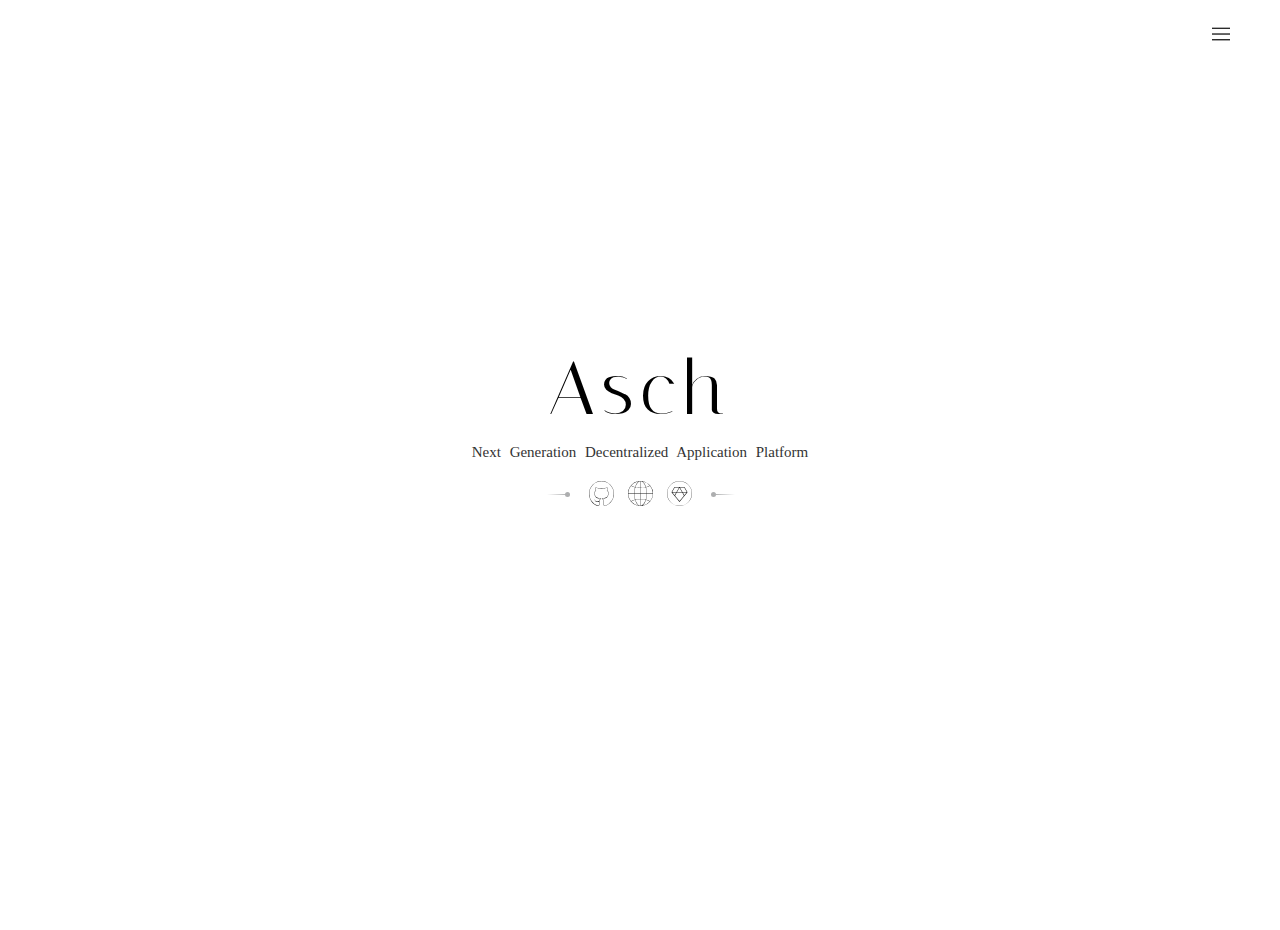
==== commit bee83fa2: "home word" ====
--- a/aschVideo.html
+++ b/aschVideo.html
@@ -13,15 +13,13 @@
     <link rel="stylesheet" href="css/aschVideo.css">
 </head>
 <body>
-<!--<div class="section">-->
-    <!--&lt;!&ndash;<video class="aschAnimation" autoplay="true" controls="controls" loop="true" preload="true" src="video/Asch-animation.mp4" width="100%" height="100%"></video>&ndash;&gt;-->
-<!--</div>-->
+<div id='loading'>努力加载中......</div>
 <div id="aschVideo">
     <div class="openLeft">
         <div class="container">
             <h1 class="containerTitle">Asch</h1>
             <hr>
-            <p>NEXT GENERATION DECENTRALIZED APPLICATION PLATFORM</p>
+            <p>Next Generation Decentralized Application Platform</p>
             <div class="containerLink">
             <span class="linkLeft">
                 <i></i>
@@ -44,7 +42,7 @@
         <div class="container">
             <h1 class="containerTitle">Asch</h1>
             <hr>
-            <p>NEXT GENERATION DECENTRALIZED APPLICATION PLATFORM</p>
+            <p>Next Generation Decentralized Application Platform</p>
             <div class="containerLink">
             <span class="linkLeft">
                 <i></i>
@@ -66,7 +64,7 @@
         <div class="container">
             <h1 class="containerTitle">Asch</h1>
             <hr>
-            <p>NEXT GENERATION DECENTRALIZED APPLICATION PLATFORM</p>
+            <p>Next Generation Decentralized Application Platform</p>
             <div class="containerLink">
             <span class="linkLeft">
                 <i></i>
@@ -89,7 +87,7 @@
         <div class="container">
             <h1 class="containerTitle">Asch</h1>
             <hr>
-            <p>NEXT GENERATION DECENTRALIZED APPLICATION PLATFORM</p>
+            <p>Next Generation Decentralized Application Platform</p>
             <div class="containerLink">
             <span class="linkLeft">
                 <i></i>
--- a/css/index.css
+++ b/css/index.css
@@ -10,6 +10,17 @@
     width: 100%;
     height: 100%;
 }
+
+#loading{
+    z-index:999;
+    width:100%;
+    height: 100%;
+    padding-top: 25%;
+    text-align: center;
+    color:#000;
+    font-size: 25px;
+}
+
 
 a, button, input, optgroup, select, textarea {
     -webkit-tap-highlight-color: rgba(0, 0, 0, 0);
@@ -263,8 +274,8 @@
 
 
 .section1 .container p {
-    word-spacing: 15px;
-    font-size: 12px;
+    word-spacing: 5px;
+    font-size: 15px;
 }
 
 .section1 .container .containerLink a svg {
--- a/css/aschVideo.css
+++ b/css/aschVideo.css
@@ -6,6 +6,22 @@
 html, body {
     background: #000;
 }
+
+
+
+#loading{
+    z-index:999;
+    width:100%;
+    height: 100%;
+    padding-top: 25%;
+    text-align: center;
+    color: lightskyblue;
+    font-size: 30px;
+    background: #fff;
+}
+
+
+
 .hideVideo{
     display: none;
 }
@@ -65,8 +81,8 @@
 
 
 .openLeft .container p {
-    word-spacing: 15px;
-    font-size: 12px;
+    word-spacing: 5px;
+    font-size: 15px;
     white-space:nowrap;
 }
 
@@ -271,8 +287,8 @@
 
 
 .openRight .container p {
-    word-spacing: 15px;
-    font-size: 12px;
+    word-spacing: 5px;
+    font-size: 15px;
     white-space:nowrap;
 }
 
@@ -405,8 +421,8 @@
 
 
 .closeLeft .container p {
-    word-spacing: 15px;
-    font-size: 12px;
+    word-spacing: 5px;
+    font-size: 15px;
     white-space:nowrap;
 }
 
@@ -617,8 +633,8 @@
 
 
 .closeRight .container p {
-    word-spacing: 15px;
-    font-size: 12px;
+    word-spacing: 5px;
+    font-size: 15px;
     white-space:nowrap;
 }
 
